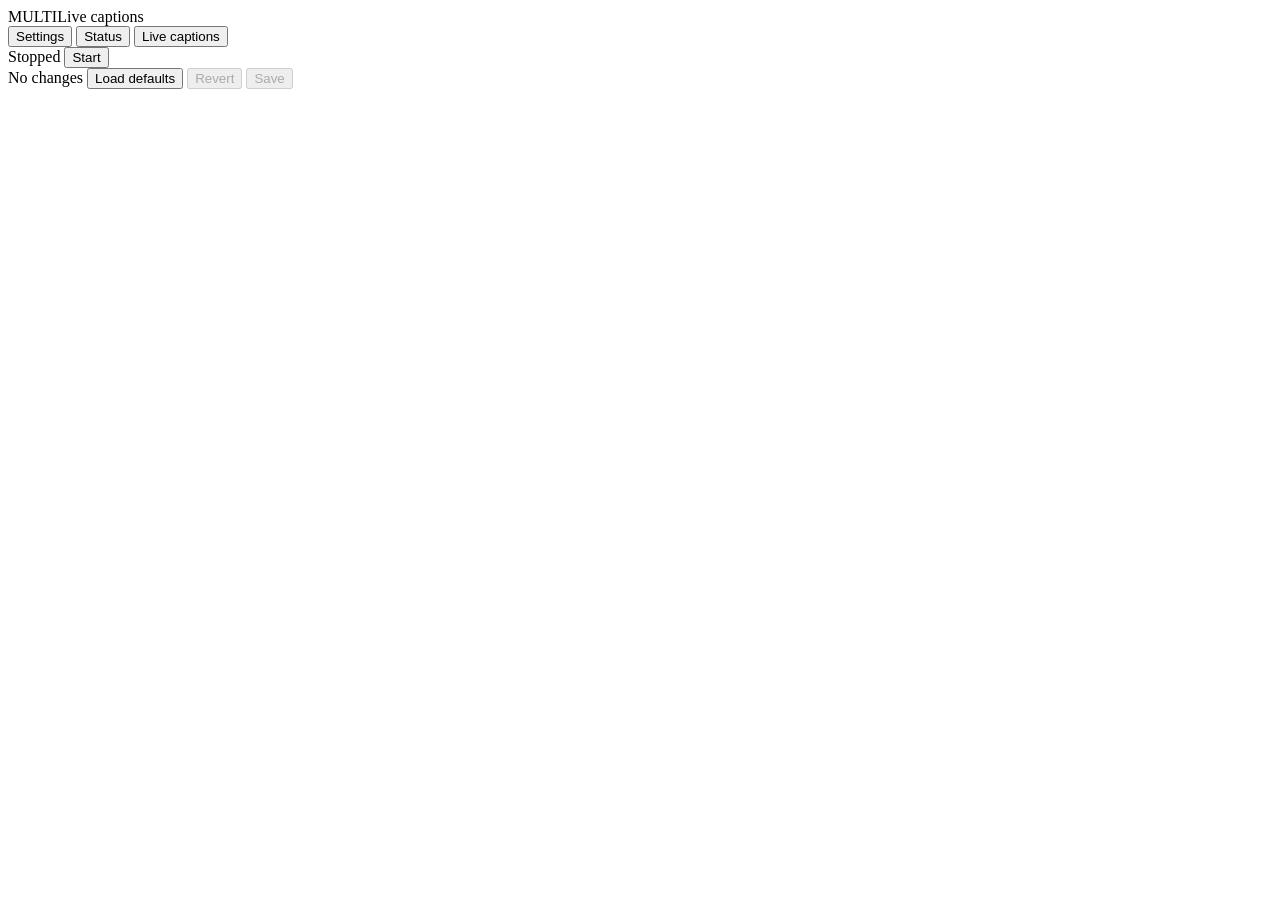
==== crates/multi/web/index.html @ e5b20a14 "WIP M1 WP5: service control layer, multi serve web GUI and API Co-Authored-By: Claude Opus 5.5 <nore" ====
<!doctype html>
<html lang="en">
<head>
<meta charset="utf-8">
<meta name="viewport" content="width=device-width, initial-scale=1">
<title>MULTI</title>
<link rel="stylesheet" href="/app.css">
</head>
<body>
<header class="top">
  <div class="top-inner">
    <div class="brand">MULTI<span>Live captions</span></div>
    <nav role="tablist" aria-label="Sections">
      <button role="tab" id="tab-settings" aria-controls="panel-settings" aria-selected="true">Settings</button>
      <button role="tab" id="tab-status" aria-controls="panel-status" aria-selected="false" tabindex="-1">Status</button>
      <button role="tab" id="tab-captions" aria-controls="panel-captions" aria-selected="false" tabindex="-1">Live captions</button>
    </nav>
    <div class="top-right">
      <span id="state-pill" class="pill" aria-live="polite">Stopped</span>
      <button class="startstop primary" type="button">Start</button>
    </div>
  </div>
</header>

<main>
  <div id="banners" aria-live="polite"></div>

  <section role="tabpanel" id="panel-settings" aria-labelledby="tab-settings">
    <div id="issues"></div>
    <form id="settings" novalidate></form>
  </section>

  <section role="tabpanel" id="panel-status" aria-labelledby="tab-status" hidden>
    <div class="status-head">
      <div>
        <div class="state" id="st-state">Stopped</div>
        <div class="sub" id="st-sub">Pipeline not running</div>
      </div>
      <div class="spacer"></div>
      <button class="startstop primary" type="button">Start</button>
    </div>
    <div class="tiles">
      <div class="tile"><div class="k">Input</div><div class="v" id="t-input">–</div><div class="d" id="t-input-d">&nbsp;</div></div>
      <div class="tile"><div class="k">Video frames in</div><div class="v" id="t-in">–</div><div class="d" id="t-in-d">&nbsp;</div></div>
      <div class="tile"><div class="k">Video frames out</div><div class="v" id="t-out">–</div><div class="d" id="t-out-d">&nbsp;</div></div>
      <div class="tile"><div class="k">Caption lag</div><div class="v" id="t-lag">–</div><div class="d">speech to caption (source)</div></div>
      <div class="tile"><div class="k">Frames with captions</div><div class="v" id="t-cc">–</div><div class="d" id="t-cc-d">&nbsp;</div></div>
    </div>
    <div class="cols">
      <div class="card"><h2>Outputs</h2><p class="lede">Each output restarts on its own after an error.</p><div class="table-wrap" id="st-outputs"></div></div>
      <div class="card"><h2>Workers</h2><p class="lede">Speech recognition and translation run in separate processes.</p><div class="table-wrap" id="st-workers"></div></div>
    </div>
    <div class="cols">
      <div class="card"><h2>Caption lanes</h2><p class="lede">Text pieces per language.</p><div class="table-wrap" id="st-lanes"></div></div>
      <div class="card"><h2>GPU</h2><p class="lede">From <code>nvidia-smi</code>, every 5 s.</p><div id="st-gpu"></div></div>
    </div>
    <div class="card"><h2>Recent errors</h2><ul class="errors" id="st-errors"></ul></div>
  </section>

  <section role="tabpanel" id="panel-captions" aria-labelledby="tab-captions" hidden>
    <div class="toolbar">
      <span class="conn" id="conn">Connecting…</span>
      <div class="spacer"></div>
      <button type="button" id="clear-captions">Clear</button>
    </div>
    <div class="caption-grid" id="lanes"></div>
  </section>
</main>

<div class="savebar" id="savebar">
  <div class="savebar-inner">
    <span class="note" id="save-note">No changes</span>
    <button type="button" id="load-defaults">Load defaults</button>
    <button type="button" id="revert" disabled>Revert</button>
    <button type="button" class="primary" id="save" disabled>Save</button>
  </div>
</div>
<script src="/app.js"></script>
</body>
</html>
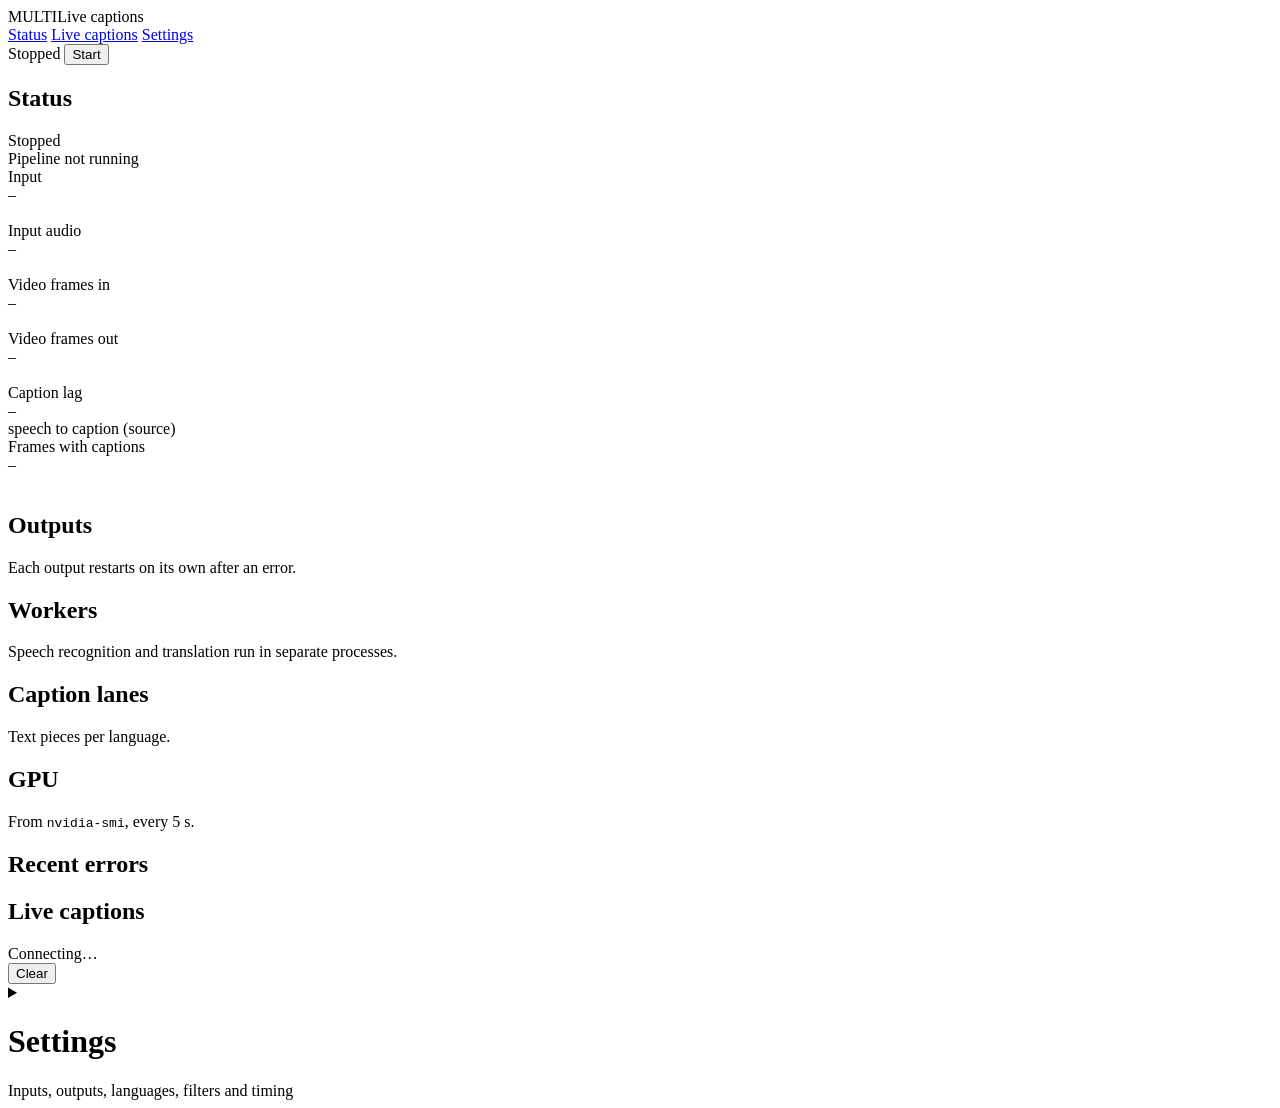
==== commit b9615fa6: "GUI: one dashboard page (status, live captions, collapsible settings) - Replace the three tabs with " ====
--- a/crates/multi/web/index.html
+++ b/crates/multi/web/index.html
@@ -10,10 +10,10 @@
 <header class="top">
   <div class="top-inner">
     <div class="brand">MULTI<span>Live captions</span></div>
-    <nav role="tablist" aria-label="Sections">
-      <button role="tab" id="tab-settings" aria-controls="panel-settings" aria-selected="true">Settings</button>
-      <button role="tab" id="tab-status" aria-controls="panel-status" aria-selected="false" tabindex="-1">Status</button>
-      <button role="tab" id="tab-captions" aria-controls="panel-captions" aria-selected="false" tabindex="-1">Live captions</button>
+    <nav class="jump" aria-label="Sections">
+      <a href="#status">Status</a>
+      <a href="#captions">Live captions</a>
+      <a href="#settings">Settings</a>
     </nav>
     <div class="top-right">
       <span id="state-pill" class="pill" aria-live="polite">Stopped</span>
@@ -25,22 +25,17 @@
 <main>
   <div id="banners" aria-live="polite"></div>
 
-  <section role="tabpanel" id="panel-settings" aria-labelledby="tab-settings">
-    <div id="issues"></div>
-    <form id="settings" novalidate></form>
-  </section>
-
-  <section role="tabpanel" id="panel-status" aria-labelledby="tab-status" hidden>
+  <section id="status" class="block" aria-labelledby="h-status">
+    <h1 id="h-status" class="block-title">Status</h1>
     <div class="status-head">
       <div>
         <div class="state" id="st-state">Stopped</div>
         <div class="sub" id="st-sub">Pipeline not running</div>
       </div>
-      <div class="spacer"></div>
-      <button class="startstop primary" type="button">Start</button>
     </div>
     <div class="tiles">
       <div class="tile"><div class="k">Input</div><div class="v" id="t-input">–</div><div class="d" id="t-input-d">&nbsp;</div></div>
+      <div class="tile"><div class="k">Input audio</div><div class="v" id="t-audio">–</div><div class="meter" aria-hidden="true"><span id="t-audio-bar"></span></div><div class="d" id="t-audio-d">&nbsp;</div></div>
       <div class="tile"><div class="k">Video frames in</div><div class="v" id="t-in">–</div><div class="d" id="t-in-d">&nbsp;</div></div>
       <div class="tile"><div class="k">Video frames out</div><div class="v" id="t-out">–</div><div class="d" id="t-out-d">&nbsp;</div></div>
       <div class="tile"><div class="k">Caption lag</div><div class="v" id="t-lag">–</div><div class="d">speech to caption (source)</div></div>
@@ -57,7 +52,8 @@
     <div class="card"><h2>Recent errors</h2><ul class="errors" id="st-errors"></ul></div>
   </section>
 
-  <section role="tabpanel" id="panel-captions" aria-labelledby="tab-captions" hidden>
+  <section id="captions" class="block" aria-labelledby="h-captions">
+    <h1 id="h-captions" class="block-title">Live captions</h1>
     <div class="toolbar">
       <span class="conn" id="conn">Connecting…</span>
       <div class="spacer"></div>
@@ -65,9 +61,14 @@
     </div>
     <div class="caption-grid" id="lanes"></div>
   </section>
+  <details id="settings" class="block settings-block">
+    <summary><h1 class="block-title">Settings</h1><span class="summary-hint">Inputs, outputs, languages, filters and timing</span></summary>
+    <div id="issues"></div>
+    <form id="settings-form" novalidate></form>
+  </details>
 </main>
 
-<div class="savebar" id="savebar">
+<div class="savebar" id="savebar" hidden>
   <div class="savebar-inner">
     <span class="note" id="save-note">No changes</span>
     <button type="button" id="load-defaults">Load defaults</button>
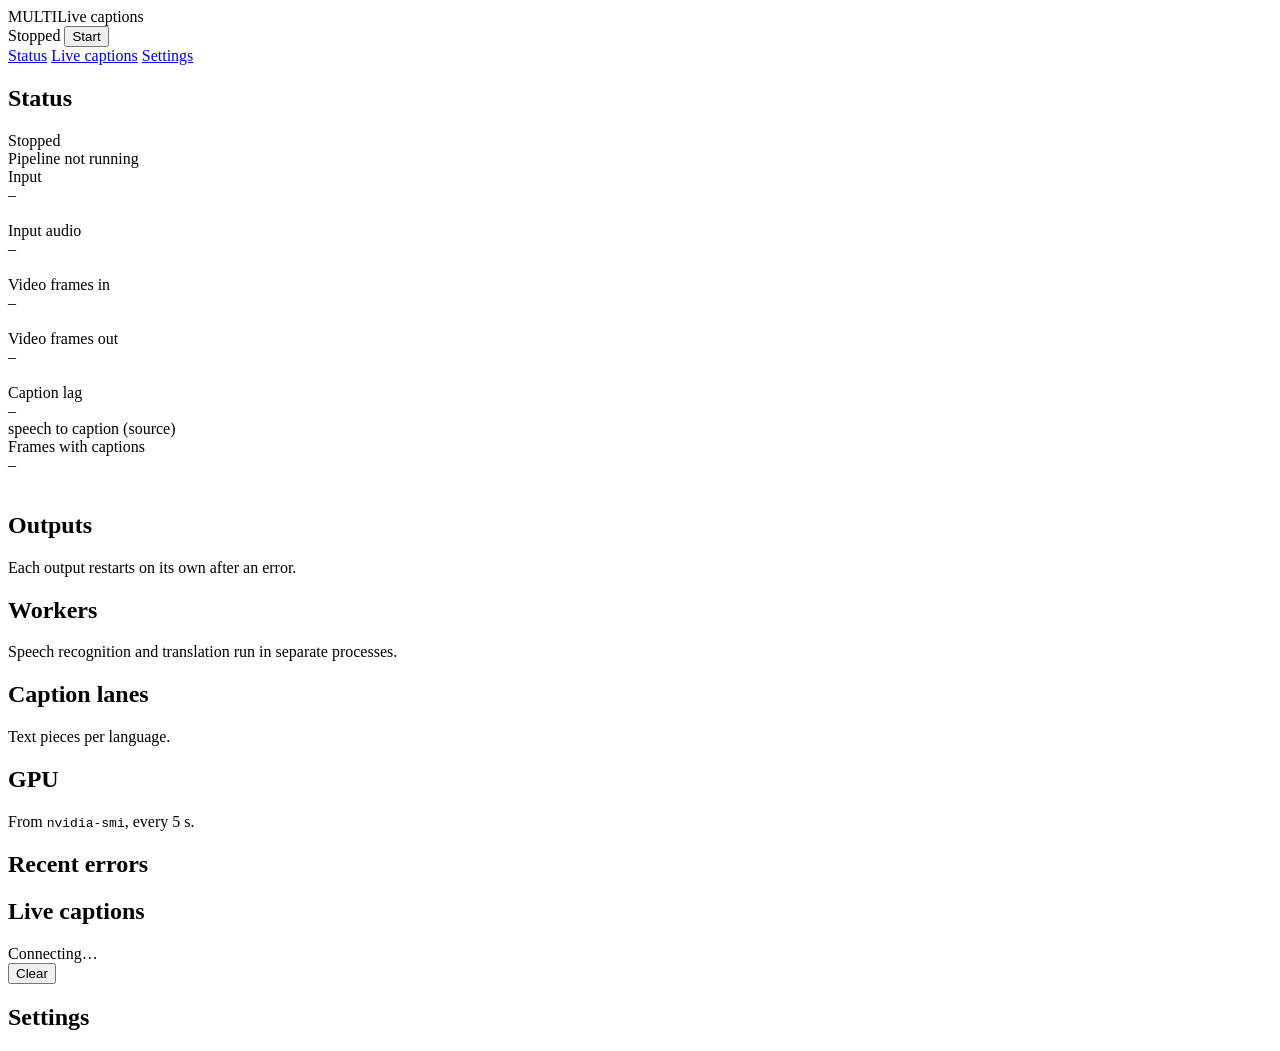
==== commit c8749330: "GUI: left sidebar navigation; each settings group collapsible - Section links move from the header t" ====
--- a/crates/multi/web/index.html
+++ b/crates/multi/web/index.html
@@ -10,11 +10,6 @@
 <header class="top">
   <div class="top-inner">
     <div class="brand">MULTI<span>Live captions</span></div>
-    <nav class="jump" aria-label="Sections">
-      <a href="#status">Status</a>
-      <a href="#captions">Live captions</a>
-      <a href="#settings">Settings</a>
-    </nav>
     <div class="top-right">
       <span id="state-pill" class="pill" aria-live="polite">Stopped</span>
       <button class="startstop primary" type="button">Start</button>
@@ -22,6 +17,15 @@
   </div>
 </header>
 
+<div class="layout">
+<aside class="side">
+  <nav class="side-nav" aria-label="Sections">
+    <a href="#status">Status</a>
+    <a href="#captions">Live captions</a>
+    <a href="#settings">Settings</a>
+    <ul id="nav-groups" class="side-sub"></ul>
+  </nav>
+</aside>
 <main>
   <div id="banners" aria-live="polite"></div>
 
@@ -61,12 +65,13 @@
     </div>
     <div class="caption-grid" id="lanes"></div>
   </section>
-  <details id="settings" class="block settings-block">
-    <summary><h1 class="block-title">Settings</h1><span class="summary-hint">Inputs, outputs, languages, filters and timing</span></summary>
+  <section id="settings" class="block" aria-labelledby="h-settings">
+    <h1 id="h-settings" class="block-title">Settings</h1>
     <div id="issues"></div>
     <form id="settings-form" novalidate></form>
-  </details>
+  </section>
 </main>
+</div>
 
 <div class="savebar" id="savebar" hidden>
   <div class="savebar-inner">
